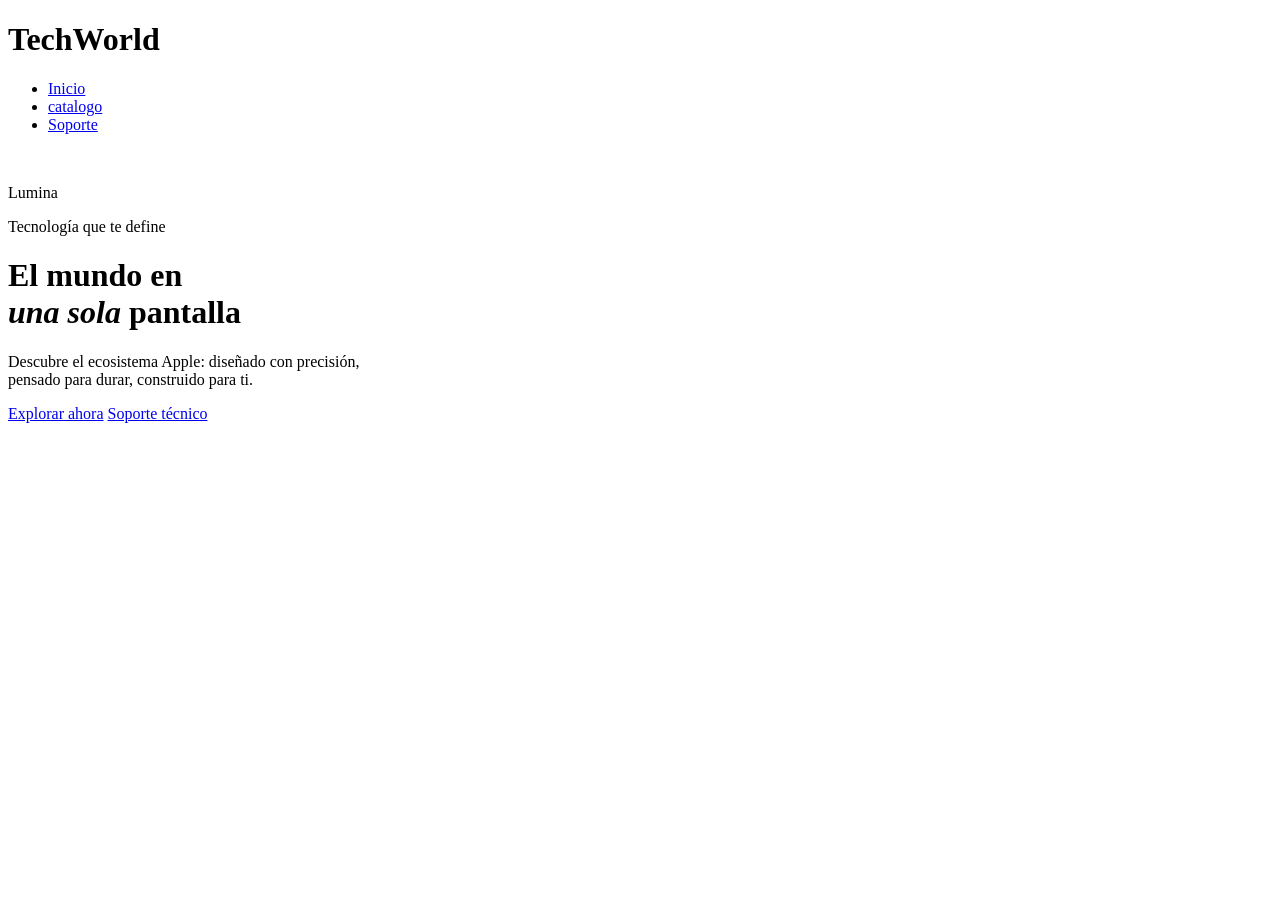
==== html/inicio.html @ 8dd702dd "organizo archivos en carpetas" ====
<!DOCTYPE html>
<html lang="es">

<head>
    <meta charset="UTF-8" />
    <meta name="viewport" content="width=device-width, initial-scale=1.0" />
    <title>Lumina - Tecnología que te define</title>
    <link rel="stylesheet" href="./css/inicio.css" />
</head>

<body>
<header>
    <div class="hdr">
    <h1 class = "logo">
        <img class="logo-img" src="./imagenes/logp.png" alt="">TechWorld</h1>
        <nav>
            <ul class="navbar-list"> 
                <li class="navbar-item" ><a href="../inicio.html">Inicio</a></li>
                <li class="navbar-item"><a href="../catalogo/index.html">catalogo</a></li>
                <li class="navbar-item"><a href="../soporte/index.html">Soporte</a></li>
            </ul>
        </nav>
        <a class = "cart-l" href="#"> <img class="cart-logo" src="./cart.png" alt=""></a>

        </div>
    </header>


    <main>

        <p>Lumina</p>
        <p>Tecnología que te define</p>

        <h1>
            El mundo en<br>
            <em>una sola</em> pantalla
        </h1>

        <p>
            Descubre el ecosistema Apple: diseñado con precisión,<br>
            pensado para durar, construido para ti.
        </p>

        <div>
            <a href="#" class="btn-primary">Explorar ahora</a>
            <a href="#" class="btn-secondary">Soporte técnico</a>
        </div>

    </main>

  
    <footer>

    </footer>

</body>

</html>
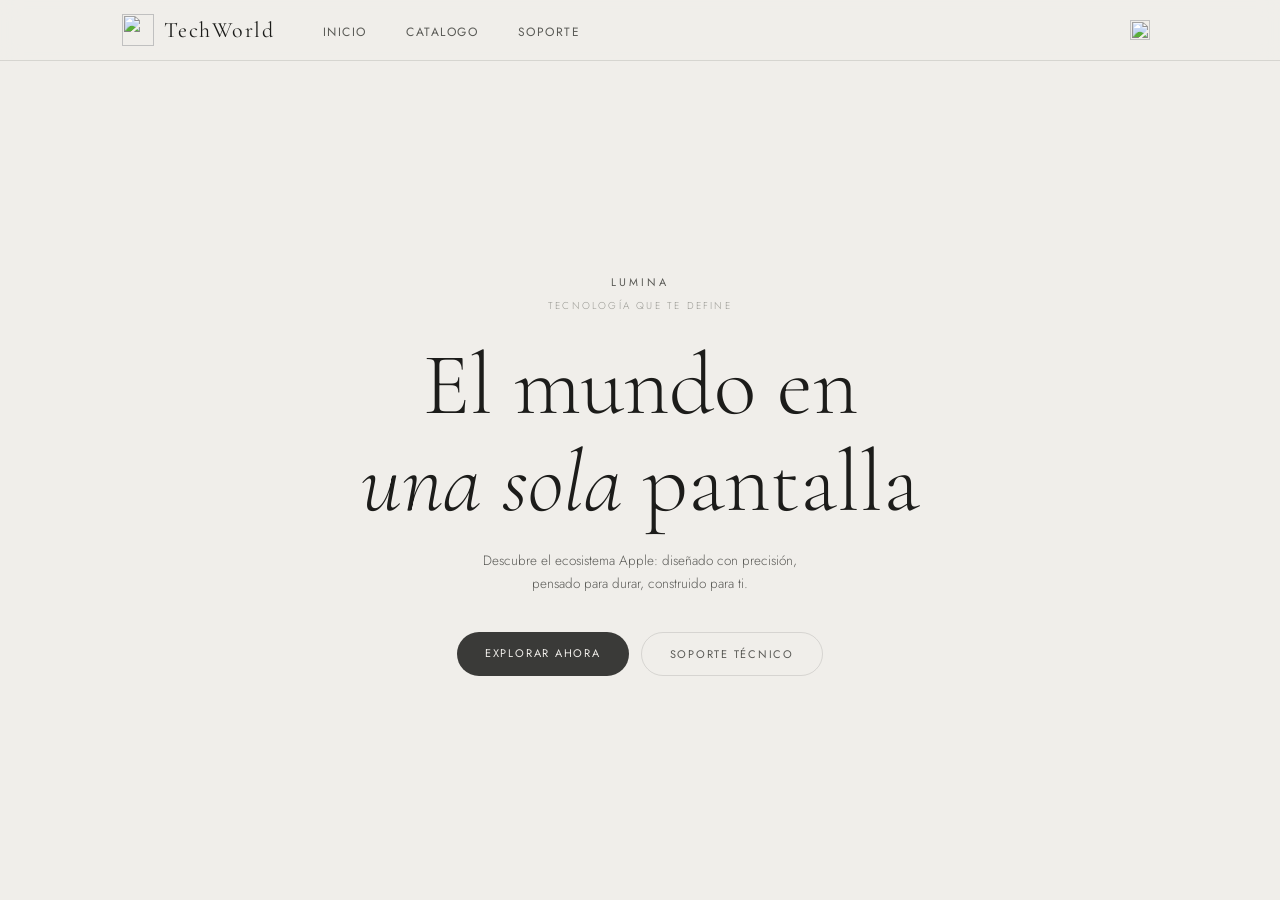
==== commit 99eec81d: "cambios" ====
--- a/html/inicio.html
+++ b/html/inicio.html
@@ -5,7 +5,7 @@
     <meta charset="UTF-8" />
     <meta name="viewport" content="width=device-width, initial-scale=1.0" />
     <title>Lumina - Tecnología que te define</title>
-    <link rel="stylesheet" href="./css/inicio.css" />
+    <link rel="stylesheet" href="../css/inicio.css" />
 </head>
 
 <body>
@@ -42,8 +42,8 @@
         </p>
 
         <div>
-            <a href="#" class="btn-primary">Explorar ahora</a>
-            <a href="#" class="btn-secondary">Soporte técnico</a>
+            <a href="catalogo.html" class="btn-primary">Explorar ahora</a>
+            <a href="soporte.html" class="btn-secondary">Soporte técnico</a>
         </div>
 
     </main>
--- a/css/inicio.css
+++ b/css/inicio.css
@@ -0,0 +1,233 @@
+@import url('https://fonts.googleapis.com/css2?family=Cormorant+Garamond:ital,wght@0,300;0,400;1,300;1,400&family=Jost:wght@300;400;500&display=swap');
+
+*, *::before, *::after {
+  margin: 0;
+  padding: 0;
+  box-sizing: border-box;
+}
+
+:root {
+  --bg: #f0eeea;
+  --ink: #1c1c1a;
+  --ink-mid: #5a5a56;
+  --ink-light: #9a9a94;
+  --border: rgba(28, 28, 26, 0.12);
+  --btn-dark: #3a3a38;
+}
+
+html {
+  scroll-behavior: smooth;
+}
+
+body {
+  font-family: 'Jost', sans-serif;
+  background: var(--bg);
+  color: var(--ink);
+  min-height: 100vh;
+  display: flex;
+  flex-direction: column;
+}
+
+header {
+  position: fixed;
+  top: 0; left: 0; right: 0;
+  z-index: 100;
+  background: rgba(240, 238, 234, 0.88);
+  backdrop-filter: blur(10px);
+  -webkit-backdrop-filter: blur(10px);
+  border-bottom: 0.5px solid var(--border);
+}
+
+.hdr {
+  max-width: 1100px;
+  margin: 0 auto;
+  height: 60px;
+  display: flex;
+  align-items: center;
+  padding: 0 2rem;
+  gap: 2rem;
+}
+
+
+.logo {
+  display: flex;
+  align-items: center;
+  gap: 10px;
+  font-family: 'Cormorant Garamond', serif;
+  font-size: 22px;
+  font-weight: 400;
+  letter-spacing: 0.08em;
+  color: var(--ink);
+  white-space: nowrap;
+  flex-shrink: 0;
+}
+
+.logo-img {
+  width: 32px;
+  height: 32px;
+  object-fit: contain;
+}
+
+
+nav {
+  flex: 1;
+}
+
+.navbar-list {
+  list-style: none;
+  display: flex;
+  gap: 2.5rem;
+  padding-left: 1rem;
+}
+
+.navbar-item a {
+  text-decoration: none;
+  font-size: 12px;
+  font-weight: 400;
+  letter-spacing: 0.12em;
+  text-transform: uppercase;
+  color: var(--ink-mid);
+  transition: color 0.2s;
+}
+
+.navbar-item a:hover {
+  color: var(--ink);
+}
+
+.cart-l {
+  display: flex;
+  align-items: center;
+  justify-content: center;
+  width: 36px;
+  height: 36px;
+  border-radius: 50%;
+  transition: background 0.18s;
+  flex-shrink: 0;
+}
+
+.cart-l:hover {
+  background: rgba(28, 28, 26, 0.07);
+}
+
+.cart-logo {
+  width: 20px;
+  height: 20px;
+  object-fit: contain;
+}
+
+main {
+  flex: 1;
+  display: flex;
+  flex-direction: column;
+  align-items: center;
+  justify-content: center;
+  text-align: center;
+  padding: 130px 2rem 80px;
+  gap: 0;
+}
+
+main > p:first-of-type {
+  font-size: 11px;
+  letter-spacing: 0.28em;
+  text-transform: uppercase;
+  color: var(--ink-mid);
+  font-weight: 400;
+  margin-bottom: 8px;
+  animation: fadeUp 0.7s 0.1s ease both;
+}
+
+main > p:nth-of-type(2) {
+  font-size: 10px;
+  letter-spacing: 0.22em;
+  text-transform: uppercase;
+  color: var(--ink-light);
+  font-weight: 300;
+  margin-bottom: 24px;
+  animation: fadeUp 0.7s 0.15s ease both;
+}
+
+main h1 {
+  font-family: 'Cormorant Garamond', serif;
+  font-size: clamp(3rem, 7vw, 5.5rem);
+  font-weight: 300;
+  line-height: 1.1;
+  color: var(--ink);
+  margin-bottom: 20px;
+  animation: fadeUp 0.7s 0.2s ease both;
+}
+
+main h1 em {
+  font-style: italic;
+  font-weight: 300;
+}
+
+main > p:nth-of-type(3) {
+  font-size: 13.5px;
+  font-weight: 300;
+  color: var(--ink-mid);
+  max-width: 380px;
+  line-height: 1.7;
+  margin-bottom: 36px;
+  animation: fadeUp 0.7s 0.3s ease both;
+}
+
+main > div {
+  display: flex;
+  gap: 12px;
+  animation: fadeUp 0.7s 0.4s ease both;
+}
+
+.btn-primary {
+  text-decoration: none;
+  background: var(--btn-dark);
+  color: #f0eeea;
+  font-family: 'Jost', sans-serif;
+  font-size: 11px;
+  font-weight: 400;
+  letter-spacing: 0.16em;
+  text-transform: uppercase;
+  padding: 13px 28px;
+  border-radius: 30px;
+  border: none;
+  cursor: pointer;
+  transition: background 0.2s, transform 0.15s;
+}
+
+.btn-primary:hover {
+  background: #111;
+  transform: translateY(-1px);
+}
+
+.btn-secondary {
+  text-decoration: none;
+  background: transparent;
+  color: var(--ink-mid);
+  font-family: 'Jost', sans-serif;
+  font-size: 11px;
+  font-weight: 400;
+  letter-spacing: 0.16em;
+  text-transform: uppercase;
+  padding: 13px 28px;
+  border-radius: 30px;
+  border: 0.5px solid var(--border);
+  cursor: pointer;
+  transition: border-color 0.2s, color 0.2s, transform 0.15s;
+}
+
+.btn-secondary:hover {
+  border-color: var(--ink);
+  color: var(--ink);
+  transform: translateY(-1px);
+}
+
+
+@keyframes fadeUp {
+  from {
+    opacity: 0;
+    transform: translateY(18px);
+  }
+  to {
+    opacity: 1;
+    transform: translateY(0);
+  }
+}
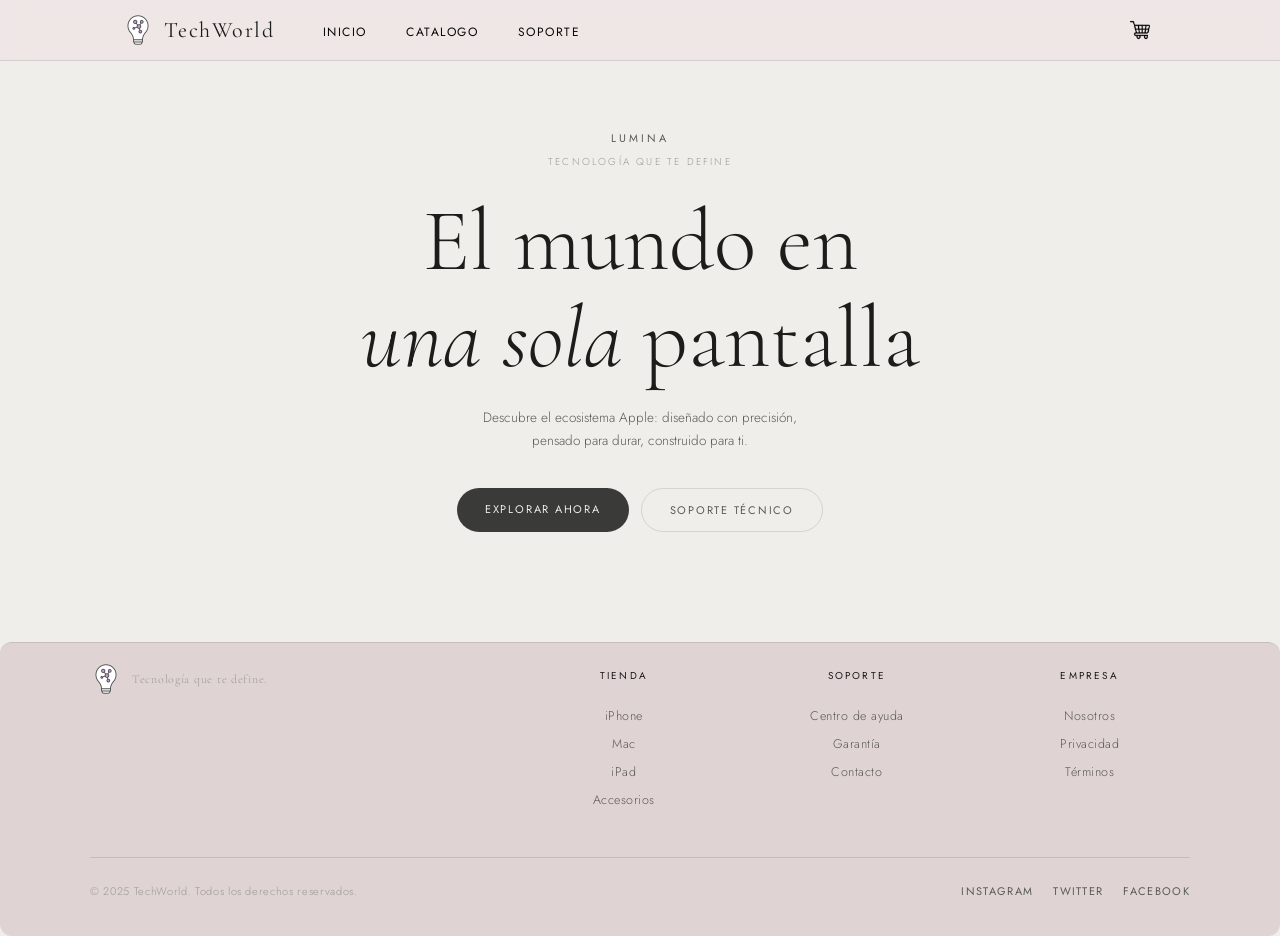
==== commit 7471393f: "Cambios proyecto" ====
--- a/html/inicio.html
+++ b/html/inicio.html
@@ -12,15 +12,15 @@
 <header>
     <div class="hdr">
     <h1 class = "logo">
-        <img class="logo-img" src="./imagenes/logp.png" alt="">TechWorld</h1>
+        <img class="logo-img" src="../imagenes/17851715.png" alt="">TechWorld</h1>
         <nav>
             <ul class="navbar-list"> 
-                <li class="navbar-item" ><a href="../inicio.html">Inicio</a></li>
-                <li class="navbar-item"><a href="../catalogo/index.html">catalogo</a></li>
-                <li class="navbar-item"><a href="../soporte/index.html">Soporte</a></li>
+                <li class="navbar-item" ><a href="../html/inicio.html">Inicio</a></li>
+                <li class="navbar-item"><a href="../html/catalogo.html">catalogo</a></li>
+                <li class="navbar-item"><a href="../html/soporte.html">Soporte</a></li>
             </ul>
         </nav>
-        <a class = "cart-l" href="#"> <img class="cart-logo" src="./cart.png" alt=""></a>
+        <a class = "cart-l" href="#"> <img class="cart-logo" src="../imagenes/carrito-de-compras (1).png" alt=""></a>
 
         </div>
     </header>
@@ -42,16 +42,54 @@
         </p>
 
         <div>
-            <a href="catalogo.html" class="btn-primary">Explorar ahora</a>
-            <a href="soporte.html" class="btn-secondary">Soporte técnico</a>
+            <a href="../html/catalogo.html" class="btn-primary">Explorar ahora</a>
+            <a href="../html/soporte.html" class="btn-secondary">Soporte técnico</a>
         </div>
 
     </main>
 
   
     <footer>
-
-    </footer>
+<div class="ftr">
+<div class="ftr-brand">
+<span class="logo">
+<img class="logo-img" src="../imagenes/17851715.png" TechWorld
+</span>
+<p class="ftr-tagline">Tecnología que te define.</p>
+</div>
+ 
+        <div class="ftr-links">
+<p class="ftr-heading">Tienda</p>
+<a href="#">iPhone</a>
+<a href="#">Mac</a>
+<a href="#">iPad</a>
+<a href="#">Accesorios</a>
+</div>
+ 
+        <div class="ftr-links">
+<p class="ftr-heading">Soporte</p>
+<a href="#">Centro de ayuda</a>
+<a href="#">Garantía</a>
+<a href="#">Contacto</a>
+</div>
+ 
+        <div class="ftr-links">
+<p class="ftr-heading">Empresa</p>
+<a href="#">Nosotros</a>
+<a href="#">Privacidad</a>
+<a href="#">Términos</a>
+</div>
+</div>
+ 
+    <div class="ftr-bottom">
+<p>© 2025 TechWorld. Todos los derechos reservados.</p>
+<div class="ftr-social">
+<a href="#">Instagram</a>
+<a href="#">Twitter</a>
+<a href="#">Facebook</a>
+</div>
+</div>
+</footer>
 
 </body>
 
--- a/css/inicio.css
+++ b/css/inicio.css
@@ -230,4 +230,222 @@
     opacity: 1;
     transform: translateY(0);
   }
+}
+footer {
+    text-align: center;
+    color: rgb(0, 0, 0);
+    margin-top: 30px;
+    padding: 20px;
+    background: #dfd3d3;
+    border-radius: 12px;
+}
+
+footer p {
+    margin: 5px 0;
+}
+
+@media (max-width: 768px) {
+    .container {
+        padding: 10px;
+    }
+    
+    .card {
+        padding: 20px;
+    }
+    
+    .button-group {
+        flex-direction: column;
+    }
+    
+    header h1 {
+        font-size: 1.8em;
+    }
+}
+
+header {
+  position: fixed;
+  top: 0; left: 0; right: 0;
+  z-index: 100;
+  background: rgba(238, 229, 229, 0.88);
+  backdrop-filter: blur(10px);
+  -webkit-backdrop-filter: blur(10px);
+  border-bottom: 0.5px solid var(--border);
+}
+.hdr {
+  max-width: 1100px;
+  margin: 0 auto;
+  height: 60px;
+  display: flex;
+  align-items: center;
+  padding: 0 2rem;
+  gap: 2rem;
+}
+
+
+.logo {
+  display: flex;
+  justify-content: left;
+  align-items: center;
+  gap: 10px;
+  font-family: 'Cormorant Garamond', serif;
+  font-size: 22px;
+  font-weight: 400;
+  letter-spacing: 0.08em;
+  color: var(--ink);
+  white-space: nowrap;
+  flex-shrink: 0;
+}
+
+.logo-img {
+  width: 32px;
+  height: 32px;
+  object-fit: contain;
+  }
+  
+.navbar-list {
+  list-style: none;
+  display: flex;
+  gap: 2.5rem;
+  padding-left: 1rem;
+}
+.cart-l {
+  display: flex;
+  align-items: center;
+  justify-content: center;
+  width: 36px;
+  height: 36px;
+  border-radius: 50%;
+  
+  flex-shrink: 0;
+}
+
+.cart-l:hover {
+  background: #000000(28, 28, 26, 0.07);
+}
+
+.cart-logo {
+  width: 20px;
+  height: 20px;
+  object-fit: contain;
+}
+.navbar-item a {
+  text-decoration: none;
+  font-size: 12px;
+  font-weight: 400;
+  letter-spacing: 0.12em;
+  text-transform: uppercase;
+  color: #080808;
+  transition: color 0.2s;
+  
+}
+
+.navbar-item a:hover {
+  color: var(--ink);
+}
+footer {
+    border-top: 0.3px solid var(--border);
+    padding: 20px 2rem 0;
+}
+ 
+.ftr {
+    max-width: 1100px;
+    margin: 0 auto;
+    display: grid;
+    grid-template-columns: 2fr 1fr 1fr 1fr;
+    gap: 2rem;
+    padding-bottom: 48px;
+}
+ 
+.ftr-brand {
+    display: flex;
+    flex-direction: column;
+    gap: 12px;
+}
+ 
+.ftr-tagline {
+    font-size: 12px;
+    font-weight: 300;
+    color: var(--ink-light);
+    letter-spacing: 0.06em;
+}
+ 
+.ftr-heading {
+    font-size: 10px;
+    font-weight: 400;
+    letter-spacing: 0.22em;
+    text-transform: uppercase;
+    color: var(--ink);
+    margin-bottom: 14px;
+}
+ 
+.ftr-links {
+    display: flex;
+    flex-direction: column;
+    gap: 10px;
+}
+ 
+.ftr-links a {
+    text-decoration: none;
+    font-size: 12.5px;
+    font-weight: 300;
+    color: var(--ink-mid);
+    letter-spacing: 0.04em;
+    transition: color 0.2s;
+}
+ 
+.ftr-links a:hover {
+    color: var(--ink);
+}
+ 
+.ftr-bottom {
+    max-width: 1100px;
+    margin: 0 auto;
+    display: flex;
+    align-items: center;
+    justify-content: space-between;
+    padding: 20px 0 32px;
+    border-top: 0.5px solid var(--border);
+}
+ 
+.ftr-bottom p {
+    font-size: 11px;
+    color: var(--ink-light);
+    font-weight: 300;
+    letter-spacing: 0.06em;
+}
+ 
+.ftr-social {
+    display: flex;
+    gap: 20px;
+}
+ 
+.ftr-social a {
+    text-decoration: none;
+    font-size: 11px;
+    font-weight: 400;
+    letter-spacing: 0.12em;
+    text-transform: uppercase;
+    color: var(--ink-mid);
+    transition: color 0.2s;
+}
+ 
+.ftr-social a:hover {
+    color: var(--ink);
+}
+ 
+@media (max-width: 700px) {
+    .ftr {
+        grid-template-columns: 1fr 1fr;
+        gap: 2.5rem;
+    }
+ 
+    .ftr-brand {
+        grid-column: 1 / -1;
+    }
+ 
+    .ftr-bottom {
+        flex-direction: column;
+        gap: 14px;
+        text-align: center;
+    }
 }
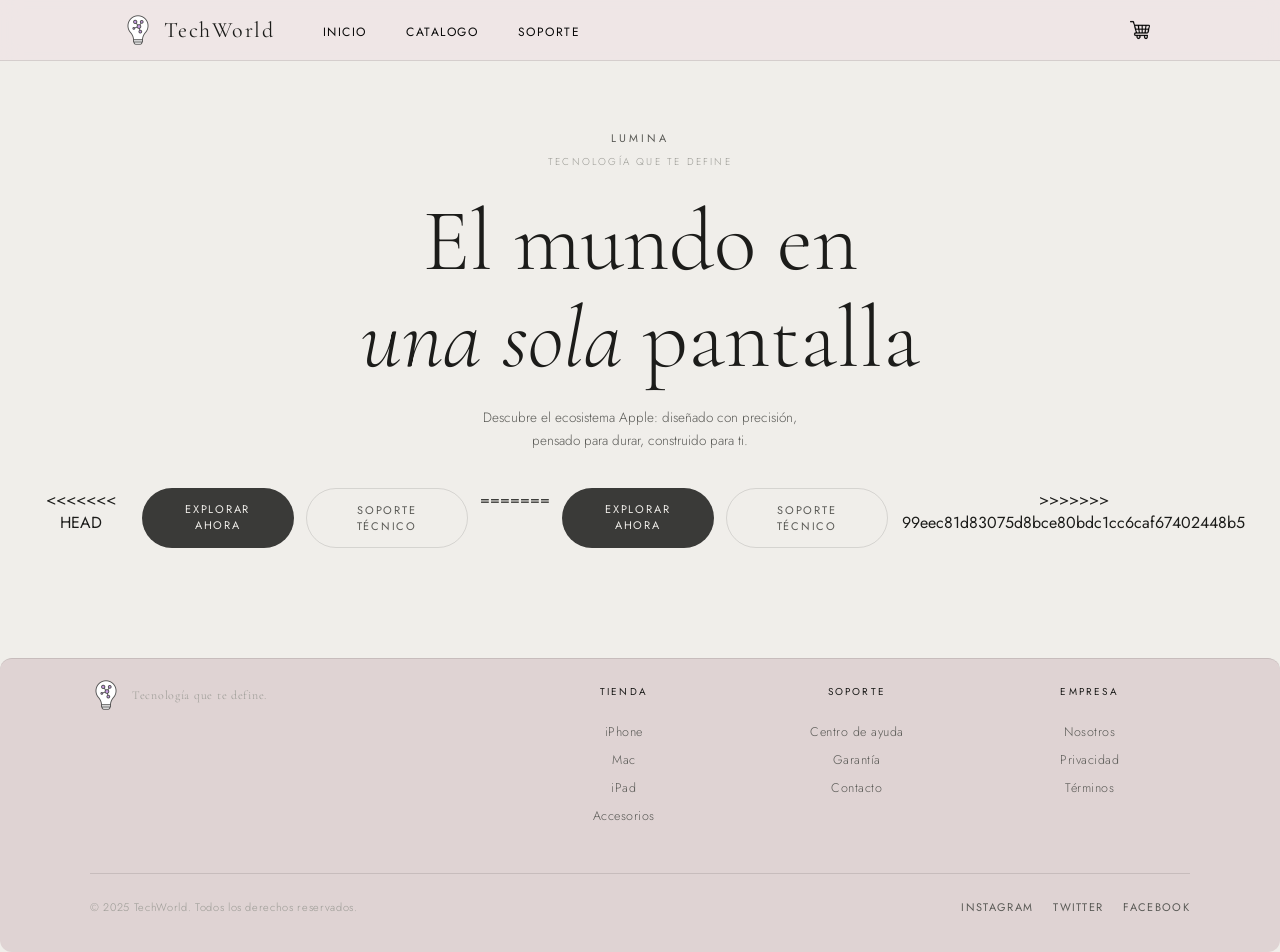
==== commit d5a56628: "Resuelve conflictos" ====
--- a/html/inicio.html
+++ b/html/inicio.html
@@ -42,8 +42,13 @@
         </p>
 
         <div>
+<<<<<<< HEAD
             <a href="../html/catalogo.html" class="btn-primary">Explorar ahora</a>
             <a href="../html/soporte.html" class="btn-secondary">Soporte técnico</a>
+=======
+            <a href="catalogo.html" class="btn-primary">Explorar ahora</a>
+            <a href="soporte.html" class="btn-secondary">Soporte técnico</a>
+>>>>>>> 99eec81d83075d8bce80bdc1cc6caf67402448b5
         </div>
 
     </main>
